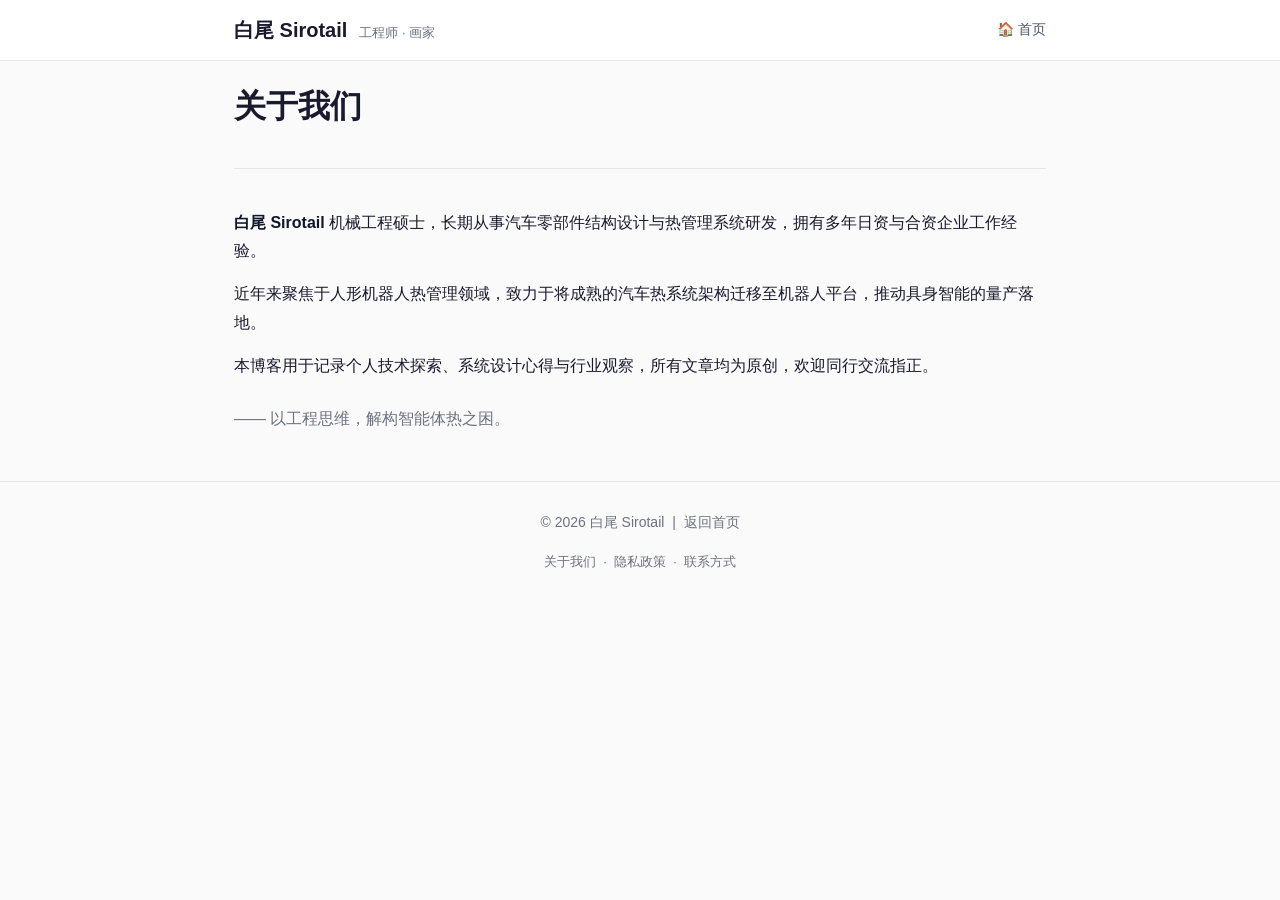
==== about.html @ cc410d13 "首次提交：人形机器人热管理系统设计文章" ====
<!DOCTYPE html>
<html lang="zh-CN">
<head>
    <meta charset="UTF-8" />
    <meta name="viewport" content="width=device-width, initial-scale=1.0" />
    <title>关于我们 - 白尾 Sirotail</title>
    <link rel="stylesheet" href="css/style.css" />
</head>
<body>

    <!-- ===== 顶部导航（与首页一致） ===== -->
    <header>
        <div class="container header-inner">
            <div class="logo">
                <a href="/">白尾 Sirotail</a>
                <span class="logo-tag">工程师 · 画家</span>
            </div>
            <nav>
                <a href="/" class="btn-home">🏠 首页</a>
            </nav>
        </div>
    </header>

    <!-- ===== 主内容 ===== -->
    <main class="container">
        <h1>关于我们</h1>
        <hr />
        <p><strong>白尾 Sirotail</strong> 机械工程硕士，长期从事汽车零部件结构设计与热管理系统研发，拥有多年日资与合资企业工作经验。</p>
        <p>近年来聚焦于人形机器人热管理领域，致力于将成熟的汽车热系统架构迁移至机器人平台，推动具身智能的量产落地。</p>
        <p>本博客用于记录个人技术探索、系统设计心得与行业观察，所有文章均为原创，欢迎同行交流指正。</p>
        <p style="margin-top:24px; color:#6b7280;">—— 以工程思维，解构智能体热之困。</p>
    </main>

    <!-- ===== 底部（与首页一致） ===== -->
    <footer>
        <div class="container">
            <p>© 2026 白尾 Sirotail &nbsp;|&nbsp; <a href="/">返回首页</a></p>
            <p style="font-size:13px; margin-top:8px;">
                <a href="/about.html">关于我们</a> &nbsp;·&nbsp;
                <a href="/privacy.html">隐私政策</a> &nbsp;·&nbsp;
                <a href="/contact.html">联系方式</a>
            </p>
        </div>
    </footer>

    <script src="js/main.js"></script>
</body>
</html>
---- css/style.css ----
/* ========================================
   全局重置 & 基础样式
   ======================================== */
* {
    margin: 0;
    padding: 0;
    box-sizing: border-box;
}

body {
    font-family: -apple-system, BlinkMacSystemFont, "Segoe UI", Roboto, "Helvetica Neue", Arial, sans-serif;
    line-height: 1.8;
    color: #1a1a2e;
    background-color: #fafafa;
    padding-top: 70px;   /* 给固定导航留空间 */
}

.container {
    max-width: 860px;
    margin: 0 auto;
    padding: 0 24px;
}

a {
    color: #2563eb;
    text-decoration: none;
}
a:hover {
    text-decoration: underline;
}

hr {
    border: none;
    border-top: 1px solid #e5e7eb;
    margin: 40px 0;
}

/* ========================================
   顶部导航（固定）
   ======================================== */
header {
    position: fixed;
    top: 0;
    left: 0;
    right: 0;
    z-index: 100;
    background: rgba(255, 255, 255, 0.92);
    backdrop-filter: blur(8px);
    border-bottom: 1px solid #e5e7eb;
    padding: 12px 0;
}

.header-inner {
    display: flex;
    justify-content: space-between;
    align-items: center;
    flex-wrap: wrap;
    gap: 8px 16px;
}

.logo {
    display: flex;
    align-items: baseline;
    gap: 12px;
}
.logo a {
    font-size: 20px;
    font-weight: 700;
    color: #1a1a2e;
}
.logo a:hover {
    text-decoration: none;
}
.logo-tag {
    font-size: 13px;
    color: #6b7280;
}

nav {
    display: flex;
    flex-wrap: wrap;
    gap: 6px 14px;
    font-size: 14px;
}
nav a {
    color: #4b5563;
    white-space: nowrap;
}
nav a:hover {
    color: #2563eb;
    text-decoration: none;
}

/* 小屏时导航换行 */
@media (max-width: 700px) {
    .header-inner {
        flex-direction: column;
        align-items: stretch;
    }
    nav {
        justify-content: center;
        font-size: 13px;
        gap: 4px 10px;
    }
    body {
        padding-top: 100px;
    }
}

/* ========================================
   文章标题 & 元数据
   ======================================== */
h1 {
    font-size: 32px;
    line-height: 1.3;
    margin: 16px 0 8px;
}
h1 small {
    font-size: 22px;
    font-weight: 400;
    color: #4b5563;
}

.post-meta {
    color: #6b7280;
    font-size: 15px;
    margin-bottom: 8px;
}

h2 {
    font-size: 26px;
    margin: 48px 0 16px;
    padding-bottom: 8px;
    border-bottom: 2px solid #e5e7eb;
}

h3 {
    font-size: 20px;
    margin: 28px 0 12px;
    color: #1e293b;
}

p {
    margin-bottom: 14px;
}

ul, ol {
    margin: 8px 0 16px 24px;
}
li {
    margin-bottom: 4px;
}

strong {
    color: #0f172a;
}

/* ========================================
   表格
   ======================================== */
.table-wrap {
    overflow-x: auto;
    margin: 16px 0 24px;
}

table {
    width: 100%;
    border-collapse: collapse;
    font-size: 15px;
}
th, td {
    border: 1px solid #d1d5db;
    padding: 10px 14px;
    text-align: left;
}
th {
    background-color: #f1f5f9;
    font-weight: 600;
}
tr:nth-child(even) {
    background-color: #f8fafc;
}

/* ========================================
   图片占位
   ======================================== */
.img-placeholder {
    background: #f1f5f9;
    border: 2px dashed #94a3b8;
    border-radius: 8px;
    padding: 40px 20px;
    margin: 24px 0 32px;
    text-align: center;
    color: #475569;
    font-size: 15px;
    transition: border-color 0.2s;
}
.img-placeholder:hover {
    border-color: #2563eb;
}

/* ========================================
   底部
   ======================================== */
footer {
    border-top: 1px solid #e5e7eb;
    padding: 28px 0 36px;
    margin-top: 48px;
    color: #6b7280;
    font-size: 14px;
    text-align: center;
}
footer a {
    color: #6b7280;
}
footer a:hover {
    color: #2563eb;
    text-decoration: none;
}
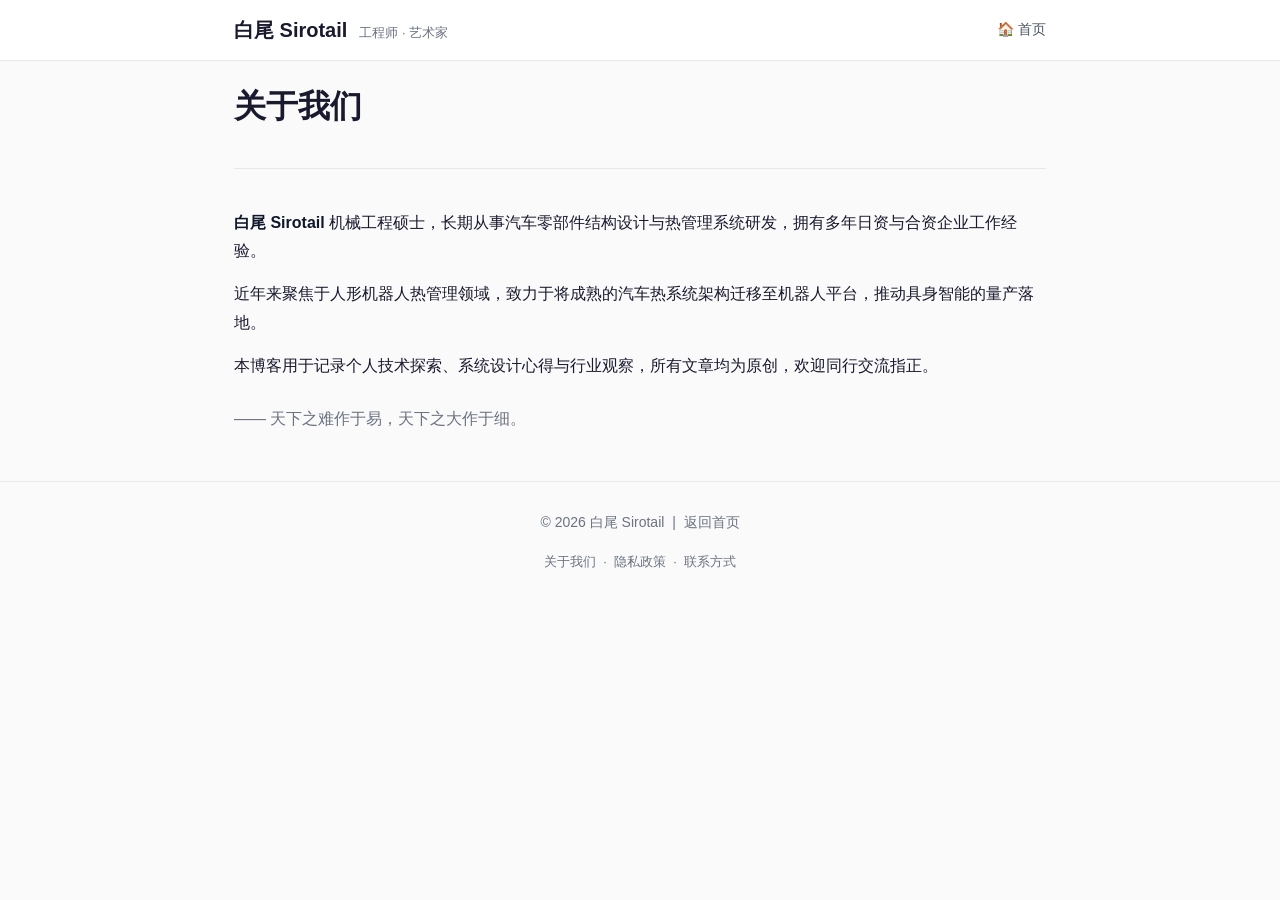
==== commit 538540bb: "微调了一些文字" ====
--- a/about.html
+++ b/about.html
@@ -13,7 +13,7 @@
         <div class="container header-inner">
             <div class="logo">
                 <a href="/">白尾 Sirotail</a>
-                <span class="logo-tag">工程师 · 画家</span>
+                <span class="logo-tag">工程师 · 艺术家</span>
             </div>
             <nav>
                 <a href="/" class="btn-home">🏠 首页</a>
@@ -28,7 +28,7 @@
         <p><strong>白尾 Sirotail</strong> 机械工程硕士，长期从事汽车零部件结构设计与热管理系统研发，拥有多年日资与合资企业工作经验。</p>
         <p>近年来聚焦于人形机器人热管理领域，致力于将成熟的汽车热系统架构迁移至机器人平台，推动具身智能的量产落地。</p>
         <p>本博客用于记录个人技术探索、系统设计心得与行业观察，所有文章均为原创，欢迎同行交流指正。</p>
-        <p style="margin-top:24px; color:#6b7280;">—— 以工程思维，解构智能体热之困。</p>
+        <p style="margin-top:24px; color:#6b7280;">—— 天下之难作于易，天下之大作于细。</p>
     </main>
 
     <!-- ===== 底部（与首页一致） ===== -->
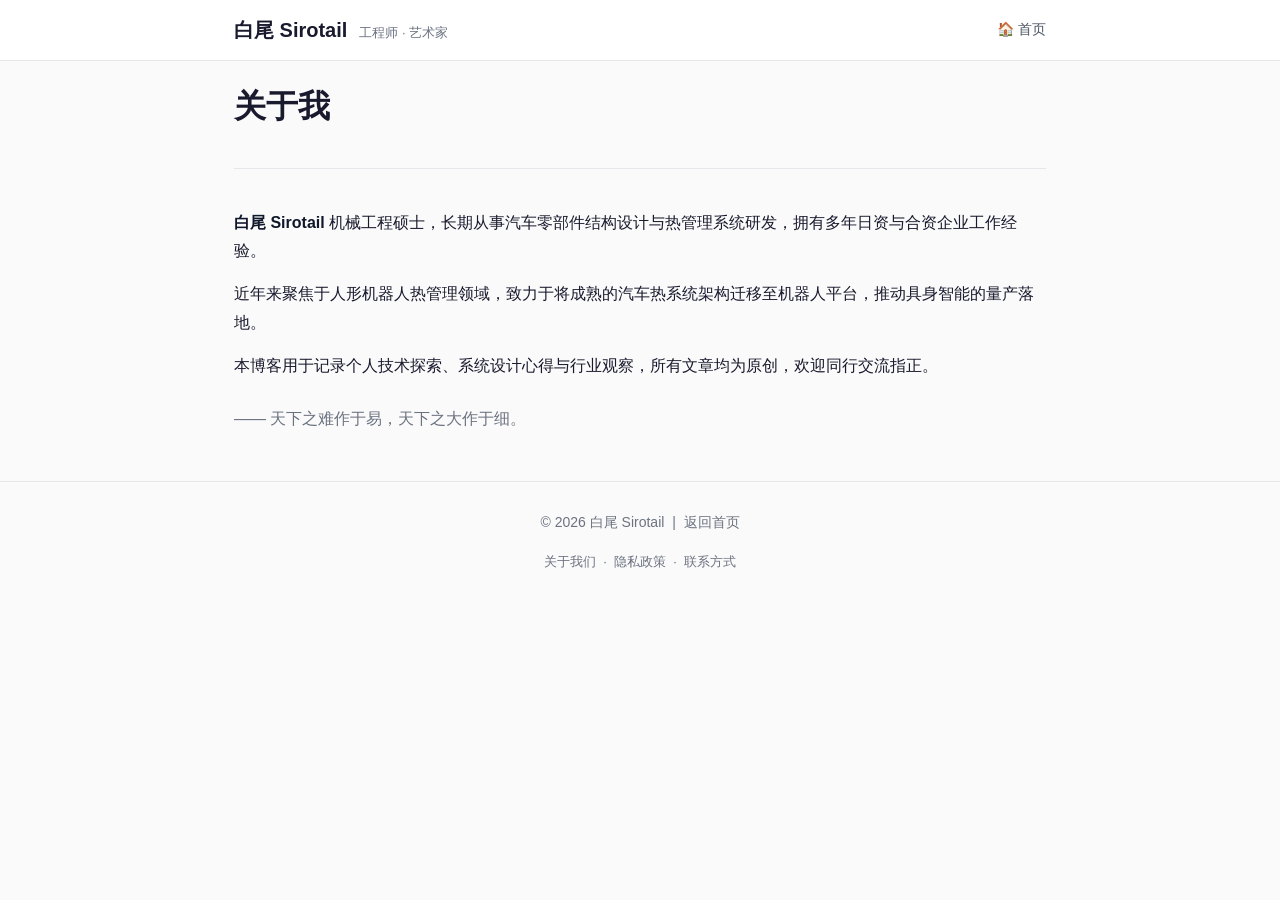
==== commit 8b0de766: "调整了链接地址" ====
--- a/about.html
+++ b/about.html
@@ -8,22 +8,22 @@
 </head>
 <body>
 
-    <!-- ===== 顶部导航（与首页一致） ===== -->
+    <!-- ===== 顶部导航 ===== -->
     <header>
         <div class="container header-inner">
             <div class="logo">
-                <a href="/">白尾 Sirotail</a>
+                <a href="index.html">白尾 Sirotail</a>
                 <span class="logo-tag">工程师 · 艺术家</span>
             </div>
             <nav>
-                <a href="/" class="btn-home">🏠 首页</a>
+                <a href="index.html" class="btn-home">🏠 首页</a>
             </nav>
         </div>
     </header>
 
     <!-- ===== 主内容 ===== -->
     <main class="container">
-        <h1>关于我们</h1>
+        <h1>关于我</h1>
         <hr />
         <p><strong>白尾 Sirotail</strong> 机械工程硕士，长期从事汽车零部件结构设计与热管理系统研发，拥有多年日资与合资企业工作经验。</p>
         <p>近年来聚焦于人形机器人热管理领域，致力于将成熟的汽车热系统架构迁移至机器人平台，推动具身智能的量产落地。</p>
@@ -31,14 +31,14 @@
         <p style="margin-top:24px; color:#6b7280;">—— 天下之难作于易，天下之大作于细。</p>
     </main>
 
-    <!-- ===== 底部（与首页一致） ===== -->
+    <!-- ===== 底部 ===== -->
     <footer>
         <div class="container">
-            <p>© 2026 白尾 Sirotail &nbsp;|&nbsp; <a href="/">返回首页</a></p>
+            <p>© 2026 白尾 Sirotail &nbsp;|&nbsp; <a href="index.html">返回首页</a></p>
             <p style="font-size:13px; margin-top:8px;">
-                <a href="/about.html">关于我们</a> &nbsp;·&nbsp;
-                <a href="/privacy.html">隐私政策</a> &nbsp;·&nbsp;
-                <a href="/contact.html">联系方式</a>
+                <a href="about.html">关于我们</a> &nbsp;·&nbsp;
+                <a href="privacy.html">隐私政策</a> &nbsp;·&nbsp;
+                <a href="contact.html">联系方式</a>
             </p>
         </div>
     </footer>
